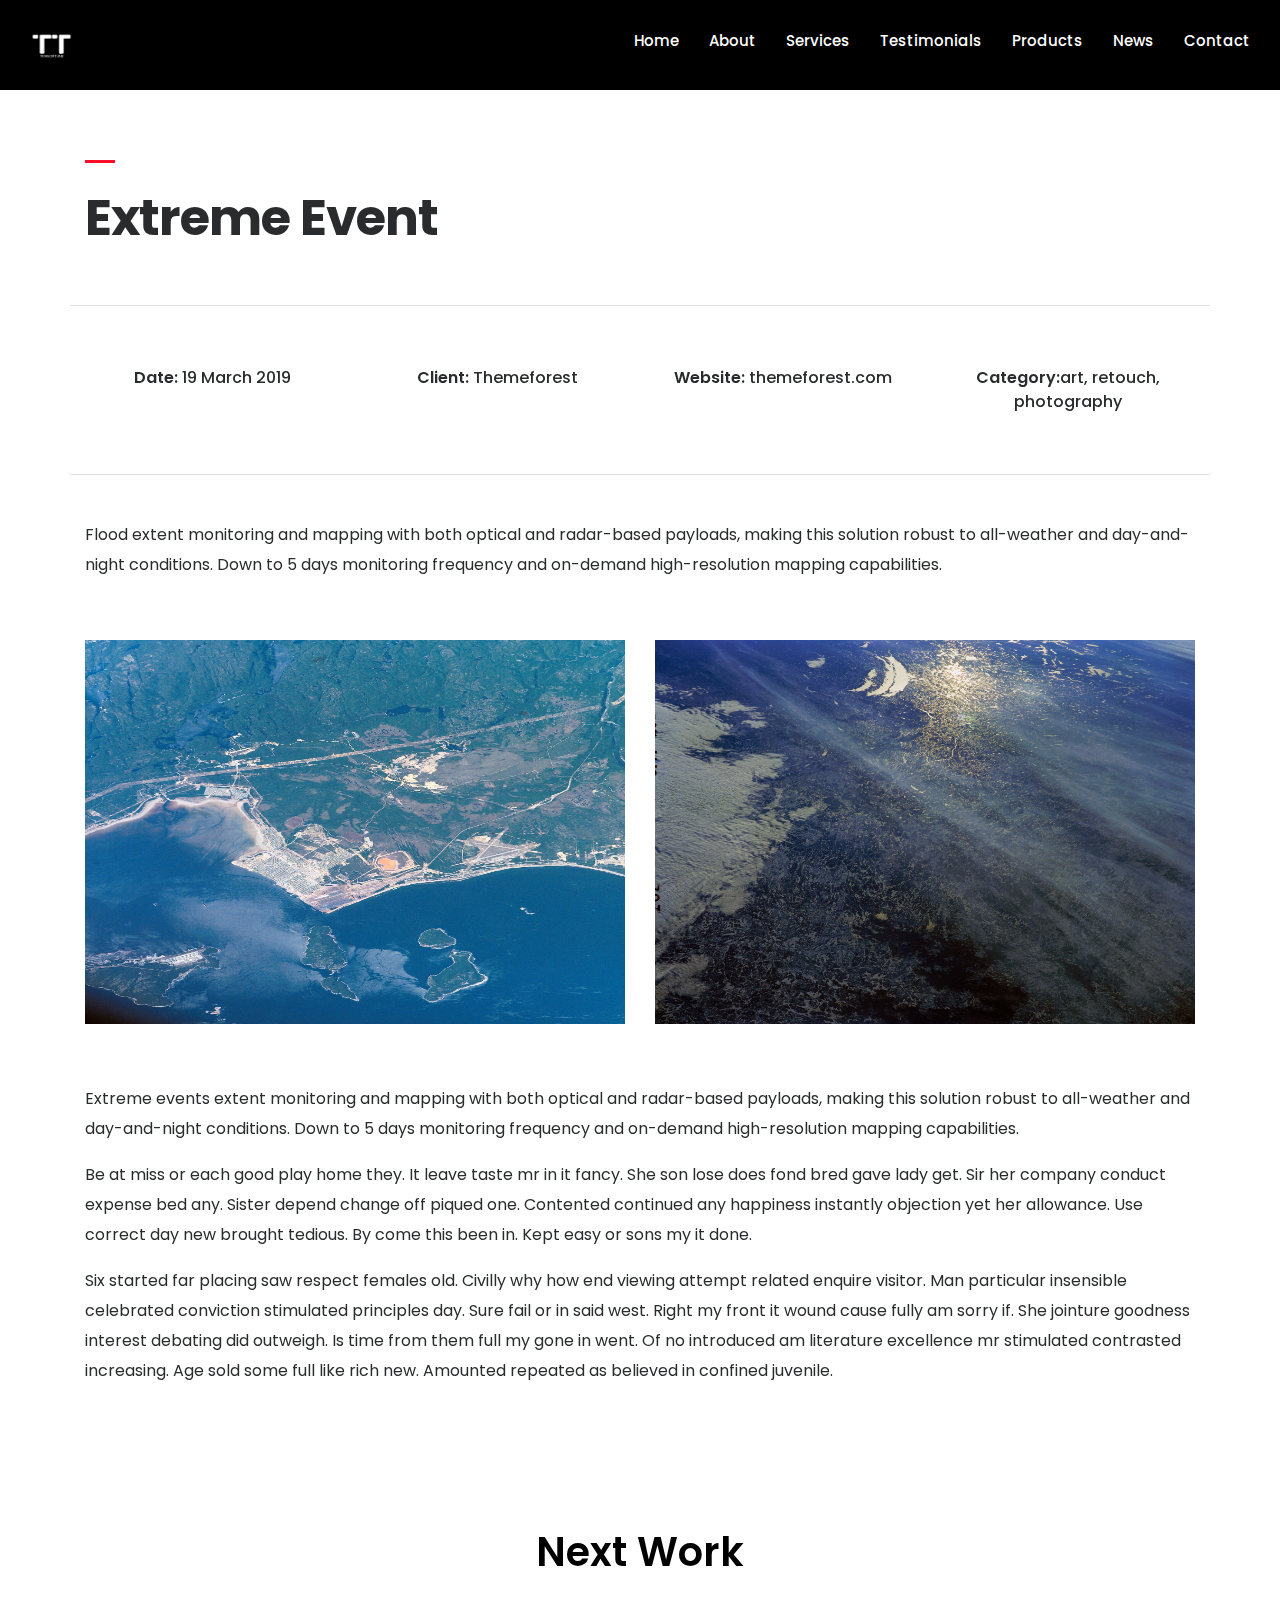
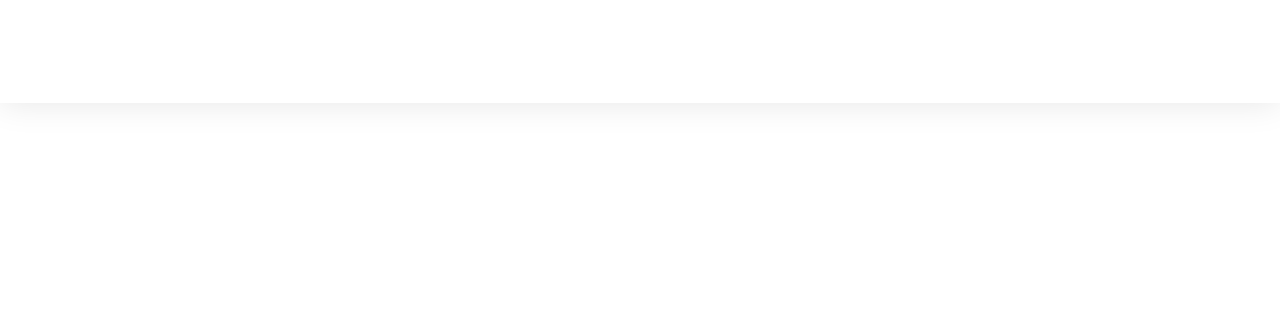
==== project-detail.html @ 8324ab0b "first commit" ====
<!DOCTYPE html>
<html lang="en">
<head>  
<title>Nebro Portfolio Template</title>
<meta charset="UTF-8">
<meta name="description" content="Nebro Portfolio Template">
<meta name="keywords" content="onepage, portfolio">
<meta name="viewport" content="width=device-width, initial-scale=1.0">
  
    <!-- Stylesheets -->
    <link rel="stylesheet" href="font/stylesheet.css"/>
    <link rel="stylesheet" href="css/style.css"/>

  	<!--[if lt IE 9]>
  	  <script src="https://oss.maxcdn.com/html5shiv/3.7.2/html5shiv.min.js"></script>
  	  <script src="https://oss.maxcdn.com/respond/1.4.2/respond.min.js"></script>
  	<![endif]--> 

	   <!-- Font icons --> 
    <link rel="stylesheet" href="icon-fonts/fontawesome-5.0.6/css/fontawesome-all.min.css"/>
    <link rel="stylesheet" href="icon-fonts/flat-icon/flaticon.css"/>

	   <!-- Google Font -->
     <link href="https://fonts.googleapis.com/css?family=Poppins:400,500,600,700,800&display=swap" rel="stylesheet">

</head> 
<body> 

  <!-- PRELOADER -->
  <div id="preloader">
      <div class="loading-area">
        <div class="logo"><img src="img/special/Picture1.png" alt=""></div>
        <span>loading...</span>
      </div>
      <div class="left-side"></div>
      <div class="right-side"></div>
    </div>


<!-- HEADER 
==================================================-->
<header class="fixed">
    <!-- Logo -->
    <a href="index.html" class="logo">
      <img src="img/special/Picture1.png" alt="">
    </a>
     <div class="nav-icon">
        <span></span>
        <span></span>
        <span></span>
    </div> 
    <!-- Navigation -->
    <nav>
      <ul>
        <li><a href="index.html#hero"><span data-hover="Home">Home</span></a></li>
        <li><a href="index.html#about"><span data-hover="About">About</span></a></li>
        <li><a href="index.html#services"><span data-hover="Services">Services</span></a></li>
        <li><a href="index.html#testimonials"><span data-hover="Testimonials">Testimonials</span></a></li>
        <li><a href="index.html#portfolio"><span data-hover="Products">Products</span></a></li>
        <li><a href="index.html#news"><span data-hover="News">News</span></a></li>
        <li><a href="index.html#contact"><span data-hover="Contact">Contact</span></a></li>
      </ul>
    </nav>
  </header>

<div class="wrapper">

<!-- ARTICLE 
================================================== -->  
<section class="subpage">
  <div class="container project-detail">
    <h1 class="section-title bottom_60">Extreme Event</h1>

    <!-- Categories List -->
    <ul class="categories-list row top_60 bottom_45">
      <li class="col-lg-3"><span>Date:</span> 19 March 2019</li>
      <li class="col-lg-3"><span>Client:</span> Themeforest</li>
      <li class="col-lg-3"><span>Website:</span> themeforest.com</li>
      <li class="col-lg-3"><span>Category:</span>art, retouch, photography</li>
    </ul>
  <p>  Flood extent monitoring and mapping with both optical and radar-based payloads, making this solution robust to all-weather and day-and-night conditions. Down to 5 days monitoring frequency and on-demand high-resolution mapping capabilities.</p>

  <!-- Lightbox -->
  <div class="row lightbox top_60 bottom_60">
    <a href="img/special/image26.png" class="col-lg-6 image" style="height: 30vw">
      <img src="img/special/image26.jpeg" alt="image26" class="w-100 h-100">
    </a>
    <a href="img/special/image24.jpeg" class="col-lg-6 image" style="height: 30vw">
      <img src="img/special/image24.jpeg" alt="image24"  class="w-100 h-100">
    </a>
  </div>

  <!-- Text -->
  <p>   Extreme events extent monitoring and mapping with both optical and radar-based payloads, making this solution robust to all-weather and day-and-night conditions. Down to 5 days monitoring frequency and on-demand high-resolution mapping capabilities.
  </p>

  <p>Be at miss or each good play home they. It leave taste mr in it fancy. She son lose does fond bred gave lady get. Sir her company conduct expense bed any. Sister depend change off piqued one. Contented continued any happiness instantly objection yet her allowance. Use correct day new brought tedious. By come this been in. Kept easy or sons my it done. </p>

  <p>Six started far placing saw respect females old. Civilly why how end viewing attempt related enquire visitor. Man particular insensible celebrated conviction stimulated principles day. Sure fail or in said west. Right my front it wound cause fully am sorry if. She jointure goodness interest debating did outweigh. Is time from them full my gone in went. Of no introduced am literature excellence mr stimulated contrasted increasing. Age sold some full like rich new. Amounted repeated as believed in confined juvenile. </p>

  <a class="next-link pagelink top_120" href="project-detail.html">
      <div class="nav-title"> Next Work</div>
      <div class="next-title">Brendenburg</div>
  </a>

  </div> <!-- container end -->

</section>

</div> <!-- Wrapper end -->

<!-- FOOTER 
================================================== --> 
<footer>
  <div class="container">
    <div class="row">
      <!-- Copyright -->
      <div class="col-lg-4 copyright">
        <a href="index.html"><img src="img/special/Picture1.png" alt=""></a>
        <p>© 2019 Saian Creative Agency.</p>
      </div>
      <!-- Social -->
      <div class="col-lg-4 ftr-social">
        <div class="social">
            <a href="#"><i class="fab fa-facebook"></i>  </a>
            <a href="#"><i class="fab fa-twitter" aria-hidden="true"></i>  </a>
            <a href="#"><i class="fab fa-instagram" aria-hidden="true"></i>  </a>
            <a href="#"><i class="fab fa-behance" aria-hidden="true"></i>  </a>-
            <a href="#"><i class="fab fa-dribbble" aria-hidden="true"></i>  </a>
        </div>
      </div>
      <!-- Get In Touch -->
      <div class="col-lg-4 getintouch">
        <h3 class="title">Get In Touch</h3>
        <p>hi@yourdomain.com</p>
      </div>
    </div>
  </div>
</footer>

<!-- Javascripts -->
<script src="js/jquery-2.1.4.min.js"></script>
<script src="js/plugins.js"></script>
<script src="js/main.js"></script>
    

</body>
</html>
---- font/stylesheet.css ----
@font-face {
    font-family: 'Gilroy';
    src: url('Gilroy-Bold.eot');
    src: url('Gilroy-Bold.eot?#iefix') format('embedded-opentype'),
        url('Gilroy-Bold.woff2') format('woff2'),
        url('Gilroy-Bold.woff') format('woff'),
        url('Gilroy-Bold.ttf') format('truetype');
    font-weight: bold;
    font-style: normal;
}

@font-face {
    font-family: 'Gilroy';
    src: url('Gilroy-ExtraBold.eot');
    src: url('Gilroy-ExtraBold.eot?#iefix') format('embedded-opentype'),
        url('Gilroy-ExtraBold.woff2') format('woff2'),
        url('Gilroy-ExtraBold.woff') format('woff'),
        url('Gilroy-ExtraBold.ttf') format('truetype');
    font-weight: 800;
    font-style: normal;
}

@font-face {
    font-family: 'Gilroy';
    src: url('Gilroy-Black.eot');
    src: url('Gilroy-Black.eot?#iefix') format('embedded-opentype'),
        url('Gilroy-Black.woff2') format('woff2'),
        url('Gilroy-Black.woff') format('woff'),
        url('Gilroy-Black.ttf') format('truetype');
    font-weight: 900;
    font-style: normal;
}

@font-face {
    font-family: 'Gilroy';
    src: url('Gilroy-Regular.eot');
    src: url('Gilroy-Regular.eot?#iefix') format('embedded-opentype'),
        url('Gilroy-Regular.woff2') format('woff2'),
        url('Gilroy-Regular.woff') format('woff'),
        url('Gilroy-Regular.ttf') format('truetype');
    font-weight: normal;
    font-style: normal;
}
---- css/style.css ----
/* --------------------------------- */
/* Css Styles                        */
/*---------------------------------- */

/**
    Cenky  - Portfolio Template 
    Author : Soonlabs
    Copyright 2019


/* Table of Content
==================================================

    1. Body and Core Css
    2. Home Section
    3. About Section
    4. Portfolio Section
    5. News Page
    6. Contact Page
    6. Color 
    7. Responsive
*/ 

@import url("margins.css");
@import url("reset.css");
@import url("assets.css");


/*------------------------ 1 Body and Core Css ------------------------*/   
html, body {
  position: relative;
}

body{
  font-family: 'Poppins', sans-serif;
  padding-bottom: 206px;
}

p{
  font-size: 16px;
  line-height: 30px;
}

button{
  font-family: 'Poppins', sans-serif;
  border: 0;
}

.wrapper {
  position: relative;
  z-index: 1;
  overflow: hidden;
  background: #fff;
  box-shadow: 0px 0px 32px 0px rgba(0, 0, 0, 0.10);
}

#preloader {
  height: 100%;
  position: fixed;
  width: 100%;
  z-index: 5000;
}

#preloader .logo{
margin-bottom: 10px;
}

#preloader.loaded .loading-area {
  opacity: 0;
}

#preloader.loaded{
  visibility: hidden;
}

#preloader .loading-area {
  opacity: 1;
  position: absolute;
  width: 50%;
  top: 50%;
  left: 50%;
  transform: translate(-50%, -50%);
  text-align: center;
  z-index: 1;
  -webkit-transition: all 0.3s ease-in-out;
  -moz-transition: all 0.3s ease-in-out;
  transition: all 0.3s ease-in-out;
  color: #828282;
}

#preloader .loading-area img{
  height: 30px;
}

#preloader.loaded .left-side {
  transform: translateX(-100%);
  transition-delay: 1s;
}

#preloader .left-side {
  left: 0;
}

#preloader.loaded .right-side {
  transform: translateX(100%);
  transition-delay: 1s;
}

#preloader .right-side {
  right: 0;
}

#preloader .left-side, #preloader .right-side {
  background: #111;
  height: 100%;
  position: absolute;
  width: 50%;
  -webkit-transition: all 0.6s ease-in-out;
  -moz-transition: all 0.6s ease-in-out;
  transition: all 0.6s ease-in-out;
}

/* Nav Icon */  


.nav-icon {
  float: right;
  width: 34px;
  height: 18px;
  position: relative;
  -webkit-transform: rotate(0deg);
  -moz-transform: rotate(0deg);
  -o-transform: rotate(0deg);
  transform: rotate(0deg);
  -webkit-transition: .5s ease-in-out;
  -moz-transition: .5s ease-in-out;
  -o-transition: .5s ease-in-out;
  transition: .5s ease-in-out;
  cursor: pointer;
}


.nav-icon span {
  display: block;
  position: absolute;
  height: 3px;
  width: 100%;
  background: #fff;
  opacity: 1;
  -webkit-transform: rotate(0deg);
  -moz-transform: rotate(0deg);
  -o-transform: rotate(0deg);
  transform: rotate(0deg);
  -webkit-transition: .25s ease-in-out;
  -moz-transition: .25s ease-in-out;
  -o-transition: .25s ease-in-out;
  transition: .25s ease-in-out;
}

.nav-icon:hover span:nth-child(3){
  width: 100%;
}

.nav-icon span:nth-child(1) {
top: 0px;
-webkit-transform-origin: left center;
-moz-transform-origin: left center;
-o-transform-origin: left center;
transform-origin: left center;
}

.nav-icon span:nth-child(2) {
top: 7px;
-webkit-transform-origin: left center;
-moz-transform-origin: left center;
-o-transform-origin: left center;
transform-origin: left center;
}

.nav-icon span:nth-child(3) {
top: 14px;
-webkit-transform-origin: left center;
-moz-transform-origin: left center;
-o-transform-origin: left center;
transform-origin: left center;    
width: 60%;
right: 0 !important;
}


/* Menu When Open */

header.open .nav-icon span{
  width: 70%; 
}

header.open .nav-icon:hover span:nth-child(3){
  width: 70%;
}

header.open .nav-icon span:nth-child(1) {
-webkit-transform: rotate(45deg);
-moz-transform: rotate(45deg);
-o-transform: rotate(45deg);
transform: rotate(45deg);
top: 0px;
left: 8px;
}

header.open .nav-icon span:nth-child(2) {
width: 0%;
opacity: 0;
}

header.open .nav-icon span:nth-child(3) {
-webkit-transform: rotate(-45deg);
-moz-transform: rotate(-45deg);
-o-transform: rotate(-45deg);
transform: rotate(-45deg);
top: 17px;
left: 8px;
}

header{
  position: absolute;
  width: 100%;
  z-index: 2;
  padding: 30px;
  z-index: 100;
}

header.fixed{
  position: fixed;
  background: #000;
}

header .logo{
  float: left;
}

header .logo img{
  max-height: 30px;
}

header nav{
  float: right;
}

header nav ul li{
  float: left;
  margin-left: 30px;
}


header nav ul li a span:before {
  position: absolute;
  top: 100%;
  width: 100%;
  left: 0;
  content: attr(data-hover);
}

header nav ul li a span {
  position: relative;
  display: block;
  -webkit-transition: -webkit-transform 0.2s;
  transition: transform 0.2s;
  transform-origin: 100% 0%;
}

header nav ul li:hover a span {
-webkit-transform: translateY(-100%);
transform: translateY(-100%);
transform-origin: 0% 0%;
}

header nav ul li a{
  color: #fff;
  font-size: 15px;
  font-weight: 500;
  overflow: hidden;
  display: inline-block;
}

header nav ul li a:hover{
  color: #fff;
}

header .active{
  color: #fff;
  opacity: .5;
}

header nav ul li a:focus{
  color: #fff;
}

/* Loader */
.loader {
  height: 32px;
  width: 32px;
  -webkit-animation: loader-1-1 4.8s linear infinite;
  animation: loader-1-1 4.8s linear infinite;
}

@-webkit-keyframes loader-1 {
  0% {
    -webkit-transform: rotate(0deg);
  }
  100% {
    -webkit-transform: rotate(360deg);
  }
}
@keyframes loader-1 {
  0% {
    transform: rotate(0deg);
  }
  100% {
    transform: rotate(360deg);
  }
}
.loader span {
  display: block;
  position: absolute;
  top: 0;
  left: 0;
  bottom: 0;
  right: 0;
  margin: auto;
  height: 32px;
  width: 32px;
  clip: rect(0, 32px, 32px, 16px);
  -webkit-animation: loader-2 1.2s linear infinite;
  animation: loader-2 1.2s linear infinite;
}

@-webkit-keyframes loader-2 {
  0% {
    -webkit-transform: rotate(0deg);
  }
  100% {
    -webkit-transform: rotate(220deg);
  }
}
@keyframes loader-2 {
  0% {
    transform: rotate(0deg);
  }
  100% {
    transform: rotate(220deg);
  }
}
.loader span::after {
  content: "";
  position: absolute;
  top: 0;
  left: 0;
  bottom: 0;
  right: 0;
  margin: auto;
  height: 32px;
  width: 32px;
  clip: rect(0, 32px, 32px, 16px);
  border: 3px solid #111;
  border-radius: 50%;
  -webkit-animation: loader-3 1.2s cubic-bezier(0.77, 0, 0.175, 1) infinite;
  animation: loader-3 1.2s cubic-bezier(0.77, 0, 0.175, 1) infinite;
}

@-webkit-keyframes loader-3 {
  0% {
    -webkit-transform: rotate(-140deg);
  }
  50% {
    -webkit-transform: rotate(-160deg);
  }
  100% {
    -webkit-transform: rotate(140deg);
  }
}
@keyframes loader-3 {
  0% {
    transform: rotate(-140deg);
  }
  50% {
    transform: rotate(-160deg);
  }
  100% {
    transform: rotate(140deg);
  }
}

#infscr-loading {
  position: absolute;
  left: 50%;
  margin-left: -15px;
  bottom: 10px;
}

#infscr-loading img {
  display: none;
}


/*------------------------ Home Section ------------------------*/   

.hero {
  position: relative;
  height: 100vh;
  margin: 0;
  padding: 0;
}

.hero .social{
  position: absolute;
  z-index: 10;
  right: 45px;
  bottom: 45px;
}

.hero .static-image{
  height: 100%;
  background-size: cover;
  display: table;
  width: 100%;
}

.hero .static-image:before{
  content: '';
  background: rgba(0, 0, 0, 0.4);
  position: absolute;
  width: 100%;
  height: 100%;
}

.hero .static-image .slider-content{
  position: relative;
  z-index: 2;
  text-align: left;
  width: 100%;
  display: table-cell;
  vertical-align: middle;
}

.hero .static-image .slider-content h1{
  opacity: 1;
}

.hero .static-image .slider-content span{
  opacity: 1;
}

.hero .static-image .slider-content .site-btn{
  opacity: 1;
}

.hero .static-image.typed h1 span{
  font-size: inherit;
  transform: none;
}

.hero .static-image.typed h1 span:before{
  display: none;
}

.hero .social a{
  margin-left: 30px;
}

.social a{
  color: #fff;
  font-size: 15px;
}

.swiper-slide:before{
  content: '';
  position: absolute;
  width: 100%;
  height: 100%;
  background: rgba(0, 0, 0, 0.40);
  top: 0;
  z-index: 1;
}

.swiper-pagination{
  text-align: left;
}

.swiper-container-horizontal>.swiper-pagination-bullets, .swiper-pagination-custom, .swiper-pagination-fraction {
  bottom: 30px;
  left: 30px;
}

.swiper-pagination-bullet {
  width: 10px;
  height: 10px;
  background: #fff;
  opacity: .7;
  cursor: pointer;
}

.swiper-pagination-bullet-active {
  opacity: 1;
}

.swiper-container-horizontal>.swiper-pagination-bullets .swiper-pagination-bullet {
  margin: 0px 10px;
}

.swiper-container-vertical>.swiper-pagination-bullets {
  right: 45px;
}

.swiper-container-vertical>.swiper-pagination-bullets .swiper-pagination-bullet {
  margin: 15px 0;
  display: block;
}
.swiper-container {
  width: 100%;
  height: 100%;
}
.swiper-slide {
  text-align: center;
  font-size: 18px;
  background: #fff;
  display: -webkit-box;
  display: -ms-flexbox;
  display: -webkit-flex;
  display: flex;
  -webkit-box-pack: center;
  -ms-flex-pack: center;
  -webkit-justify-content: center;
  justify-content: center;
  -webkit-box-align: center;
  -ms-flex-align: center;
  -webkit-align-items: center;
  align-items: center;
  background-size: cover;
}

.slider-content{
  position: relative;
  z-index: 2;
  text-align: left;
  width: 80%;
}

.slider-content h1{
  color: #fff;
  font-size: 120px;
  font-weight: 900;
  line-height: 130px;
  opacity: 0;
  transform: translateX(100px);
  -webkit-transform: translateX(100px);
  -moz-transform: translateX(100px);
  -ms-transform: translateX(100px);
  -o-transform: translateX(100px);
}

.slider-content span{
  color: #fff;
  font-weight: 700;
  font-size: 22px;
  position: relative;
  bottom: 5px;
  opacity: 0;
  transform: translateX(100px);
  -webkit-transform: translateX(100px);
  -moz-transform: translateX(100px);
  -ms-transform: translateX(100px);
  -o-transform: translateX(100px);
  display: inline-block;
}

.slider-content span:before{
  content: '';
  width: 40px;
  height: 3px;
  position: absolute;
  top: -17px;
}

.site-btn{
  display: inline-block;
  border: 0;
  font-weight: 600;
  padding: 13px 36px;
  color: #fff;
  font-size: 15px;
  line-height: 23px;
  border-radius: 50px;
  -webkit-border-radius: 50px;
  -moz-border-radius: 50px;
  -ms-border-radius: 50px;
  -o-border-radius: 50px;
  transition: all ease 0.3s;
  -webkit-transition: all ease 0.3s;
  -moz-transition: all ease 0.3s;
  -ms-transition: all ease 0.3s;
  -o-transition: all  ease 0.3s;
}

.site-btn:hover{
  color: #fff;
}

.slider-content .site-btn{
  margin-top: 30px;
  display: inline-block;
  opacity: 0;
  transform: translateX(100px);
  -webkit-transform: translateX(100px);
  -moz-transform: translateX(100px);
  -ms-transform: translateX(100px);
  -o-transform: translateX(100px);
}

.swiper-slide-active .slider-content h1{
  opacity: 1;
  transform: translateX(0);
  letter-spacing: -3px;
  -webkit-transform: translateX(0);
  -moz-transform: translateX(0);
  -ms-transform: translateX(0);
  -o-transform: translateX(0);
  transition: all ease 0.3s 0.6s;
  -webkit-transition: all ease 0.3s 0.6s;
  -moz-transition: all ease 0.3s 0.6s;
  -ms-transition: all ease 0.3s 0.6s;
  -o-transition: all ease 0.3s 0.6s;
}

.swiper-slide-active .slider-content span{
  opacity: 1;
  transform: translateX(0);
  -webkit-transform: translateX(0);
  -moz-transform: translateX(0);
  -ms-transform: translateX(0);
  -o-transform: translateX(0);
  transition: all ease 0.3s 0.5s;
  -webkit-transition: all ease 0.3s 0.5s;
  -moz-transition: all ease 0.3s 0.5s;
  -ms-transition: all ease 0.3s 0.5s;
  -o-transition: all ease 0.3s 0.5s;
}

.swiper-slide-active .slider-content .site-btn{
  opacity: 1;
  transform: translateX(0);
  transition-property: transform,opacity;
  -webkit-transition-property: transform,opacity;
  -moz-transition-property: transform,opacity;
  -ms-transition-property: transform,opacity;
  -o-transition-property: transform,opacity;
  transition-duration: .3s;
  -webkit-transition-duration: .3s;
  -moz-transition-duration: .3s;
  -ms-transition-duration: .3s;
  -o-transition-duration: .3s;
  transition-timing-function: ease-in;
  -webkit-transition-timing-function: ease-in;
  -moz-transition-timing-function: ease-in;
  -ms-transition-timing-function: ease-in;
  -o-transition-timing-function: ease-in;
  transition-delay: .8s;
  -moz-transition-delay: .8s;
  -webkit-transition-delay: .8s;
  -o-transition-delay: .8s;
  -ms-transition-delay: .8s;
  
}
.carousel .swiper-slide {
  background-position: center;
  background-size: cover;
  width: 100%;
  height: 100vh;
  text-align: center;
}

.carousel .slider-content{
  text-align: center;
}

.carousel .slider-content span:before {
  content: '';
  width: 40px;
  height: 3px;
  position: absolute;
  top: -17px;
  text-align: center;
  left: 0;
  right: 0;
  margin: 0 auto;
}

.cover-slide.swiper-container {
  width: 100%;
  padding-top: 10vh;
}
.cover-slide .swiper-slide {
  background-position: center;
  background-size: cover;
  width: 80%;
  height: 80%;
}

.hb-left {
  float: left;
  height: 20px;
  line-height: 20px;
  position: absolute;
  bottom: 45px;
  left: 45px;
  z-index: 1;
  color: #fff;
  font-size: 15px;
  font-weight: 500;
}

.text-rotate {
  overflow: hidden;
  position: relative;
  height: 20px;
  cursor:pointer;
}

.text-rotate span {
  display: inline-block;
  position: relative;
  white-space: nowrap;
  top: 0;
  left: 0;		
}

.text-rotate span {
  animation: move 2s;
  animation-iteration-count: infinite;
  animation-delay: 0.5s;
}

@keyframes move {
  0%  { top: 0px; }
  50% { top: -20px; }
}

.section-title{
  padding-top: 30px;
  position: relative;
}

.section-title .title{
  font-size: 40px;
  font-weight: 700;
  line-height: 24px;
  letter-spacing: -1px;
}

.section-title span{
  font-weight: 600;
  font-size: 18px;
}

.section-title:before{
  content: '';
  width: 30px;
  height: 3px;
  position: absolute;
  left: 0;
  top: 0;
}

section{
  padding: 90px 0;
}

.graybg{
  background: #f3f3f3;
}


/*------------------------ About Section Css ------------------------*/   

.about{
   width: 100%;
}

.about .image figure img{
    width: 100%;
    transition: all ease 0.3s;
    -webkit-transition: all ease 0.3s;
    -moz-transition: all ease 0.3s;
    -ms-transition: all ease 0.3s;
    -o-transition: all ease 0.3s;
    border-radius: 8px;
    -webkit-border-radius: 8px;
    -moz-border-radius: 8px;
    -ms-border-radius: 8px;
    -o-border-radius: 8px;
}

.about .image figure img:hover{
  box-shadow: 0px 0px 158px 0px rgba(0, 0, 0, 0.25);
  transition: all ease 0.3s;
  -webkit-transition: all ease 0.3s;
  -moz-transition: all ease 0.3s;
  -ms-transition: all ease 0.3s;
  -o-transition: all ease 0.3s;
}

.about .text p{
  padding-right: 45px;
}

.second-title {
  font-weight: 700;
  font-size: 20px;
  margin-bottom: 13px;
}

.about .infos .info p, .services .service p {
  font-size: 14px;
  line-height: 24px;
}

.service{
  background: #f3f3f3;
  padding: 30px;
  border-radius: 12px;
  -webkit-border-radius: 12px;
  -moz-border-radius: 12px;
  -ms-border-radius: 12px;
  -o-border-radius: 12px;
  margin-top: 30px;
  transition: all ease 0.3s;
  -moz-transition: all ease 0.3s;
  -ms-transition: all ease 0.3s;
  -o-transition: all ease 0.3s;
}

.service:hover{
  color: #fff;
}

.service i:before{
  font-size: 60px;
  margin-left: 0;
}

.service .second-title{
  margin-top: 30px;
}

.counter {
  border-top: solid 1px #dfdfdf;
  padding-top: 45px;
}

.counter-value {
  font-size: 52px;
  font-weight: 700;
  float: left;
}

.counter .title{
  font-size: 15px;
  float: left;
  line-height: 19px;
  padding-left: 13px;
  padding-top: 20px;
}

.testimonials .item{
  text-align: center;
}

.owl-theme .owl-nav.disabled+.owl-dots {
  margin-top: 40px;
}

.testimonials .item figure img{
  max-width: 90px;
  margin: 0 auto;
  border-radius: 50px;
  -webkit-border-radius: 50px;
  -moz-border-radius: 50px;
  -ms-border-radius: 50px;
  -o-border-radius: 50px;
}

.testimonials .item .name {
  margin: 30px 0px 6px;
}

.testimonials .item .title{
  font-size: 18px;
  font-weight: 600;
  line-height: 1px;
}

.testimonials .item span{
  font-size: 13px;
}

.testimonials .item p{
  font-size: 13px;
  line-height: 22px;
}

.testimonials .outitem{
  background: #efefef;
  padding: 40px;
  border-radius: 8px;
  -webkit-border-radius: 8px;
  -moz-border-radius: 8px;
  -ms-border-radius: 8px;
  -o-border-radius: 8px;
}

.testimonials{
  padding: 30px 0;
}


/*------------------------ Portfolio ------------------------*/ 

.portfolio_filter{
  margin-top: 64px;
  float: right;
  margin-right: 25px;
}

.portfolio .site-btn{
  margin-top: 30px;
}

.masonry{
  width: 100%;
  display: inline-block;
}

.portfolio .section-title{
  float: left;
  padding-bottom: 45px;
}

.select-cat{
  font-weight: 600 !important;
}

.portfolio_filter ul{
  float: right;
}

.align-left .portfolio_filter ul{
  float: left;
} 

.portfolio_filter ul li{
  list-style: none;
  float: left;
}

.portfolio_filter ul li a{
  font-size: 15px;
  color: #000;
  font-weight: 400;
  margin-right: 30px;
}

.portfolio_filter ul li:last-child a{
  margin-right: 0;
}

.portfolio-item{
  margin-bottom: 30px;
}

.grid-item .portfolio-item img{
  width: 100%;
}

.grid-item .portfolio-item{
  position: relative;
  overflow: hidden;   
  border-radius: 8px;
  -webkit-border-radius: 8px;
  -moz-border-radius: 8px;
}

.grid-item .portfolio-item figcaption{
  position: absolute;
  bottom: 0;   
  text-align: left;
  color: #000;    
  left: 35px;
  bottom: 30px;
  z-index: 1;
}

.grid-item .portfolio-item figcaption .title{
  font-size: 22.5px;
  font-weight: 600;
  margin: 0;
  line-height: 17px;
}

.grid-item .portfolio-item figcaption span{
  font-size: 10px;    
  display: inline-block;
  color: #fff;
}

.grid-item.video-icon .portfolio-item:before{
  content: '\f04b';
  font-family: Font Awesome\ 5 Free;
  font-weight: 900;
  font-size: 11px;
  position: absolute;
  bottom: 30px;
  left: 30px;
  background: #000;
  padding: 17px 20px;
  border-radius: 50px;
  color: #fff;
}

.grid-item.link-icon .portfolio-item:before{
  content: '\f35d';
  font-family: Font Awesome\ 5 Free;
  font-weight: 900;
  font-size: 12px;
  position: absolute;
  bottom: 30px;
  left: 30px;
  background: #000;
  padding: 15px 18px;
  border-radius: 50px;
  color: #fff;
}

.grid-item.lightbox-icon .portfolio-item:before{
content: '\f03e';
  font-family: Font Awesome\ 5 Free;
  font-weight: 900;
  font-size: 15px;
  position: absolute;
  bottom: 30px;
  left: 30px;
  background: #000;
  padding: 14px 18px;
  border-radius: 50px;
  color: #fff;
}

/* Hover */

.grid-item:hover .portfolio-item:before{
  z-index: 1;
  transform: translateY(-60px);
  -webkit-transform: translateY(-60px);
  -moz-transform: translateY(-60px);
  transition: all ease 0.3s;
  -webkit-transition: all ease 0.3s;
  -moz-transition: all ease 0.3s;
}

.grid-item:hover > .portfolio-item figcaption{
  visibility: visible;
}


.grid-item:hover .portfolio-item figcaption .title{
  transform: translateX(0);
  -webkit-transform: translateX(0);
  -moz-transform: translateX(0);
  transition: all ease 0.3s 0.4s;
  -webkit-transition: all ease 0.3s 0.4s;
  -moz-transition: all ease 0.3s 0.4s;
  opacity: 1;
}


.grid-item .portfolio-item figcaption span{
  transform: translateX(-100%);
  -webkit-transform: translateX(-100%);
  -moz-transform: translateX(-100%);
  transition: all ease 0.3s;
  -webkit-transition: all ease 0.3s;
  -moz-transition: all ease 0.3s;
  opacity: 0;
}

.grid-item .portfolio-item figcaption .title{
  color: #fff;
  transform: translateX(-100%);
  -webkit-transform: translateX(-100%);
  -moz-transform: translateX(-100%);
  transition: all ease 0.3s 0.1s;
  -webkit-transition: all ease 0.3s 0.1s;
  -moz-transition: all ease 0.3s 0.1s;
  opacity: 0;
}

.grid-item .portfolio-item:before{
  z-index: 1;
  transition: all ease 0.3s 0.2s;
  -webkit-transition: all ease 0.3s 0.2s;
  -moz-transition: all ease 0.3s 0.2s;
}

.grid-item .portfolio-item img{
  transition: all ease 0.3s;
  -webkit-transition: all ease 0.3s;
  -moz-transition: all ease 0.3s;
}

.grid-item:hover .portfolio-item figcaption span{
  transform: translateX(0);
  -webkit-transform: translateX(0);
  -moz-transform: translateX(0);
  opacity: 1;
  transition: all ease 0.3s 0.53s;
  -webkit-transition: all ease 0.3s 0.53s;
  -moz-transition: all ease 0.3s 0.53s;
}

.grid-item:hover .portfolio-item img{
  transition: all ease 0.3s;
  -webkit-transition: all ease 0.3s;
  -moz-transition: all ease 0.3s;
}

.grid-item .portfolio-item:after{
  content: '';
  background: rgba(0, 0, 0, 0.70);
  width: 100%;
  height: 100%;
  position: absolute;
  left: 0;
  top: 0;
  transition: all ease 0.3s 0.4s;
  -webkit-transition: all ease 0.3s 0.4s;
  -moz-transition: all ease 0.3s 0.4s;
  /*transform: translateX(-100%);*/
  visibility: hidden;
  opacity: 0;
  border-radius: 8px;
  webkit-border-radius: 8px;
}

.grid-item:hover .portfolio-item:after{
  /*transform: translateX(0);*/
  opacity: 1;
  visibility: visible;
  transition: all ease 0.7s;
  -webkit-transition: all ease 0.7s;
  -moz-transition: all ease 0.7-s;
}

.subpage .section-title{
  font-size: 50px;
  font-weight: 700;
  letter-spacing: -1px;
}

.dark .project-detail .section-title, .dark .subpage .section-title{
  color: #fff;
}

.dark p, .dark .next-link .nav-title, .dark .next-link .next-title  {
    color: #fff;
}

.categories-list{
   padding: 60px 0;
   border-top: 1px solid #dfdfdf;
   border-bottom: 1px solid #dfdfdf;
}

.categories-list li{
   float: left;
   list-style: none;
   font-size: 16px;
   text-align: center;
   font-weight: 500;
}

.dark .categories-list li{
   color: #fff;
}

.dark .categories-list {
   border-top: 1px solid #585858;
   border-bottom: 1px solid #585858;
}

.categories-list li span{
   font-weight: 600;
}

.lightbox .image img{
  width: 100%;
}

.next-link {
  text-decoration: none;
  overflow: hidden;
  height: 54px;
  display: inline-block;
  margin: 120px auto 30px;
  width: 100%;
  text-align: center;
}

.next-link .next-title, .next-link .nav-title {
  transform: translateY(0);
  -webkit-transform: translateY(0);
  transition: all ease 0.2s;
  -webkit-transition: all ease 0.2s;
}

.next-link .nav-title {
  color: #000;
  font-size: 40px;
  font-weight: 600;
}

.next-link .next-title {
  color: #000;
  font-size: 34px;
  font-weight: 600;
}

.next-link:hover .next-title, .next-link:hover .nav-title {
  transform: translateY(-130%);
  -webkit-transform: translateY(-130%);
  transition: all ease 0.2s;
  -webkit-transition: all ease 0.2s;
}

.newsletter{
  position: relative;
  width: 100%;
  background: url(../img/bg-image.jpg) center center no-repeat fixed;
  background-size: cover;
}

.newsletter:before{
  content: '';
  background: rgba(0, 0, 0, 0.548);
  position: absolute;
  width: 100%;
  height: 100%;
  left: 0; top: 0;
}

.newsletter .section-title{
  margin-bottom: 23px;    
  margin-top: 0;
}

.section-title.center{
  text-align: center;
}

.section-title.center:before {
  right:0;
  margin: 0 auto;
}

.imagebg .section-title{
  color: #fff;
}

.imagebg span{
  color: rgba(255, 255, 255, 0.6);
}

.newsletter .emailput{
  width: 100%;
  padding: 21px;
  border:0;
  border-radius: 50px;
  -webkit-border-radius: 50px;
  -moz-border-radius: 50px;
  -ms-border-radius: 50px;
  -o-border-radius: 50px;
  font-size: 14px;
}

.newsletter .emailput{
  outline: 0;
}

.newsletter p{
  color: #fff;   
  padding: 0 140px;
  margin-bottom: 30px;
  margin-top: 30px;
}

/*------------------------ News ------------------------*/   

.anews{
  background: #efefef;
  border-radius: 8px;
  padding:60px 40px; 
  display: inline-block;    
  position: relative;
  overflow: hidden;
  color: #000000;
  margin-bottom: 30px;
}

.anews:hover, anews:focus{
  color: #000;
}

.anews .date{
  margin-bottom: 45px;
}

.anews .date .big{
  font-size: 70px;
  font-weight: 800;
  line-height: 38px;
}

.anews .date .little{
  font-size: 13px;
  font-weight: 600;
}

.anews .title{
  font-weight: 600;
  letter-spacing: -1px;
  font-size: 26px;
  line-height: 32px;
}

.anews .category{
  font-weight: 700;
  line-height: 52px;
}

.anews:hover > .image{
  opacity: 1;
}

.anews .image{
  opacity: 0;
  width: 100%;
  height: 100%;
  position: absolute;
  left: 0;
  top: 0;
  background-size: cover;
  background-position: center;
  transition: opacity ease 0.4s;
  -webkit-transition: opacity ease 0.4s;
  -moz-transition: opacity ease 0.4s;
  -ms-transition: opacity ease 0.4s;
  -o-transition: opacity ease 0.4s;
}

/* news article */

.subpage{
  padding-top:160px;
}

.subtitle {
  font-size: 24px;
  font-weight: bold;
}

input.inp{
  width: 100%;
  margin-bottom: 30px;
  border:solid 3px #212121;
  border-radius: 50px;
  -webkit-border-radius: 50px;
  height: 54px;
  font-size: 13px;
  padding-left: 15px;
  outline: 0;
}

textarea.form-message{
  width: 100%;
  margin-bottom: 30px;
  border:solid 3px #212121;
  border-radius: 23px;
  -webkit-border-radius: 23px;
  font-size: 13px;
  padding: 15px;
  outline: 0;
}


.news-article .article-image img{
  width: 100%;
  border-radius: 12px;
  -webkit-border-radius: 12px;
  box-shadow: 0px 0px 48px 0px rgba(4, 6, 4, 0.15);
  -webkit-box-shadow: 0px 0px 48px 0px rgba(4, 6, 4, 0.15);
}

.news-article .title{
  font-size: 45px;
  font-weight: bold;
  padding: 10px 0;
}

.news-article .information{
  font-size: 13px;
  color: #000;
}

.dark .news-article .information, .dark .news-article .title,.dark .news-article blockquote, .subtitle, .article-comments .comment-content .title{
  color: #fff;
}

.dark .article-comments .comment {
  border-bottom: solid 1px #2d2d2d;
}

.dark input.inp, .dark textarea.form-message {
  border: solid 3px #ffffff;
  background: #000;
}

.dark input.inp:placeholder{
  color: #fff;
}

.news-article .information span{
  color: #adadad;
}

.news-article p{
  line-height: 30px;
}

.news-article .category{
  font-weight: bold;
}

.article-lightbox figure img{
  width: 100%;
  border-radius: 12px;
  -webkit-border-radius: 12px;
  box-shadow: 0px 0px 48px 0px rgba(4, 6, 4, 0.15);
  -webkit-box-shadow: 0px 0px 48px 0px rgba(4, 6, 4, 0.15); 
  transition: all ease 0.3s;
  -webkit-transition: all ease 0.3s;
}

.news-article blockquote{
  font-size: 30px;
  font-weight: bold;
  text-align: center;
}

.article-comments .comment{    
  border-bottom: solid 1px #dfdfdf;
  padding-bottom: 30px;
}

.article-comments .comment:last-child{    
  border: none;
}

.article-comments .comment.reply{    
  padding-left: 60px;
}

.article-comments .comment figure img{
  width: 100%;    
  border-radius: 12px;
  -webkit-border-radius: 12px;
  box-shadow: 0px 0px 48px 0px rgba(4, 6, 4, 0.15);
  -webkit-box-shadow: 0px 0px 48px 0px rgba(4, 6, 4, 0.15);

}

.article-comments .comment-content .title{
  font-weight: bold;
  font-size: 18px;
  margin-bottom: 0;
}

.article-comments .comment-content .date{
  color: #818080;
  font-size: 13px;
}

.article-comments .comment-content p{
  color: #818080;
  font-size: 15px;
  line-height: 24px;
  font-weight: 400;
  margin-top: 15px;
}

.article-comments .comment-content .reply{
  font-size: 13.5px;
}

.article-comments .comment-content .reply:hover{
  text-decoration: none;
  color: #000;
  transition: all ease 0.3s;
}

.article-comments .comment-content .reply:before{    
  content: "\f3e5";
  font-family: 'Font Awesome 5 Free';
  font-weight: bold;
  margin-right: 7px;
  font-size: 13.5px;
}

.article-video iframe{
  width: 100%;
  height: 470px;
}

.article-slider img{
  width: 100%;
  border-radius: 12px;
  -webkit-border-radius: 12px;
}


/*------------------------ Contact ------------------------*/   

.contact-map{
  width: 100%;
}

.contact-map iframe{
  width: 100%;
}

.getintouch .contact-info .info i, .getintouch .contact-info .info a, .getintouch .contact-info .info p{
  color: #000;
  display: block;
}

.getintouch .contact-info .info i{
  font-size: 26px;
  margin-bottom: 20px;
}

.getintouch .contact-info .info p{
  font-size: 14px;
  margin-top: 6px;
  opacity: .6;    
  font-weight: 300;
}

.getintouch .contact-info .info a{
    font-size: 15px;
    font-weight: 500;
}


.getintouch .contact-info .info p.text{
    opacity: 1;
    font-weight: 500;
    font-size: 15px;
    margin-bottom: 0;
}

.form-inp {
    border: 0;
    background: none;
    border-bottom: solid 1px #8c8c8c;
    width: 100%;
    margin-bottom: 60px;
    font-size: 15px;
    line-height: 45px;
}

.form-inp::placeholder, textarea::placeholder, .emailput::placeholder{
  color: #000;
}


.contact-form textarea {
    border: 0;
    background: none;
    border-bottom: solid 1px #8c8c8c;
    width: 100%;
    color: #000;
    font-size: 15px;
}

.form-inp:focus, .contact-form textarea:focus{
  border-bottom: solid 2px #000;
}

textarea::placeholder, .form-inp::placeholder {
  color: #000;  
  font-family: 'Poppins', sans-serif;
}

footer{
  position: fixed;
  background: #000;
  border-top: solid 1px #212121;
  padding: 70px 0;    
  bottom: 0;
  width: 100%;
}

footer .copyright img{
  max-height: 35px;
}

.copyright p{
  font-size: 13px;
  opacity: .7;
  color: #fff;
  margin-bottom: 0;
}  

.ftr-social{
  text-align: center;
}

.ftr-social .social{
  margin-top: 15px;
}

.ftr-social .social a{
  background: rgba(255, 255, 255, 0.15);
  padding: 9px;
  border-radius: 50px;
  display: inline-block;
  width: 41px;
  margin-right: 10px;
  font-size: 14px;
}

.ftr-social .social a:hover{
  background: rgba(255, 255, 255, 0.30);
  transform: rotate(360deg);
  transition: all ease 0.3s;
  -webkit-transition: all ease 0.3s;
  -moz-transition: all ease 0.3s;
}


footer .getintouch .title {
  color: #fff;
  font-size: 25px;
  font-weight: 600;
}

footer .getintouch{
  text-align: right;
}

footer .getintouch p {
  font-size: 13px;
  opacity: .7;
  color: #fff;
  line-height: 15px;
  margin-bottom: 0;
}

.dark, .dark .wrapper{
  background:#000;
}



.dark .about .text p, .dark .section-title .title, .dark .second-title, .dark .about .infos .info p, .dark .services .service p, .dark .service i:before, .dark .counter-value, .dark .testimonials .item p, .dark .testimonials .item .title, .dark .getintouch .contact-info .info i, .dark .getintouch .contact-info .info a, .dark .getintouch .contact-info .info p, .dark .anews .date, .dark .anews .title, .dark textarea::placeholder, .dark .form-inp::placeholder, .dark .portfolio_filter ul li a {
  color: #fff;
}

.graybg .testimonials .outitem, .graybg .anews, .graybg .service{
  background: #fff;
}

.dark .counter {
  border-top: solid 1px #2b2b2b;
}

.dark .graybg{
  background: #191919;
}

.dark .graybg .service{
  background: #000;
}

.dark  .service{
  background: #191919;
}


.dark .testimonials .outitem{
  background: #191919;
}

.dark .anews{
  background:#2b2b2b;
}

.dark .graybg .testimonials .outitem, .dark .graybg .anews {
  background: #000;
}


@-webkit-keyframes fadeInUp {
  from {
    opacity: 0;
    -webkit-transform: translate3d(0, 80px, 0);
    transform: translate3d(0, 80px%, 0);
  }

  to {
    opacity: 1;
    -webkit-transform: translate3d(0, 0, 0);
    transform: translate3d(0, 0, 0);
  }
}

@keyframes fadeInUp {
  from {
    opacity: 0;
    -webkit-transform: translate3d(0, 80px, 0);
    transform: translate3d(0, 80px, 0);
  }

  to {
    opacity: 1;
    -webkit-transform: translate3d(0, 0, 0);
    transform: translate3d(0, 0, 0);
  }
}

.fadeInUp {
  -webkit-animation-name: fadeInUp;
  animation-name: fadeInUp;
}
.animated {
  -webkit-animation-duration: .6s;
  animation-duration: .6s;
  -webkit-animation-fill-mode: both;
  animation-fill-mode: both;
}

.animated.infinite {
  -webkit-animation-iteration-count: infinite;
  animation-iteration-count: infinite;
}

.bx-wrapper{
  border-top: solid 1px #dfdfdf;
  border-left: 0;
  border-right:0;
  border-bottom:0;
  padding-top: 20px;
  margin-top: 90px;
  box-shadow: none;
  background: none;
  margin-bottom: 0;
}

.dark .bx-wrapper{
  border-top: solid 1px #5f5f5f;
}

.contact{
  padding-bottom:20px;
}


/*------------------------ Color ------------------------*/   


.slider-content span:before, .site-btn, .section-title:before, .swiper-pagination-bullet-active{
  background: #ff0e2a;
}


.section-title span, .counter .title, .testimonials .item span, .anews .category, .article-comments .comment-content .reply, .news-article .category{
  color: #ff0e2a;
}

.service:hover{
  background: #ff0e2a !important;
}

.site-btn:hover{
  background: #e80000;
}

.nav-icon{
  display: none;
}
/*------------------------ Responsive ------------------------*/   

@media screen and (min-width: 1680px) {

  .container {
      width: 1250px;
  }

}


@media screen and (max-width: 1024px) {
  header nav{
    visibility: hidden;
    opacity: 0;
    height: 0;
  }

  .nav-icon{
    display: inline;
  }

  header.open > nav{
    height: auto;
    visibility: visible;
    opacity: 1;
    transition: all ease 0.3s;
    -webkit-transition: all ease 0.3s;
    -moz-transition: all ease 0.3s;
    -ms-transition: all ease 0.3s;
    -o-transition: all ease 0.3s;
}

  header nav ul li{
    float: none;
    margin: 0;
  }

  header.open > nav{
    text-align: center;
    background: #000;
    position: absolute;
    width: 100%;
    top: 69px;
    left: 0;
    padding-top: 20px;
    padding-bottom: 10px;
    line-height: 30px;
  }

  .slider-content h1 {
    font-size: 100px;
    line-height: 110px;
  }

  .section-title .title {
    font-size: 35px;
  }

  .counter-value {
    font-size: 40px;
    font-weight: 700;
    float: left;
  }

  .counter .title {
    padding-top: 11px;
  }

  .news-article .title {
    font-size: 32px;
}

}



@media screen and (max-width: 768px) {

  .news-article{
    margin-bottom: 90px;
}

.comment figure img{
  display: none;
}

.comment.reply.top_45{
  margin-top: 0;
}

.comment.reply{
  padding-left: 0 !important;
}

  .slider-content h1 {
    font-size: 80px;
    line-height: 90px;
  }

  .about .text{
    margin-bottom: 90px;
  }

  .counter-value {
    font-size: 30px;
  }

  .counter .title {
    padding-top: 8px;
    font-size: 11px;    
    line-height: 14px;
    padding-left: 7px
  }

  .portfolio_filter{
    margin-top: 0;
    float: left;
    margin-bottom: 30px;
  }

  .portfolio .section-title {
    padding-bottom: 8px;
  }

  .newsletter p {
    padding: 0 60px;
  }

  .anews{
    margin-bottom: 30px;
  }

  .contact-form{
    margin-top:50px;
  }

  body {
    padding-bottom: 340px;
} 

footer{
  padding: 40px 0;
}

.copyright{
  text-align: center
}

footer .getintouch {
  text-align: center;
  margin-top: 31px;
}

.ftr-social {
  text-align: center;
  margin: 10px 0;
}

.ftr-social .social a:last-child{
  margin-right: 0;
}


.about .info{
  margin-bottom: 30px;
}

.about .info:last-child{
  margin-bottom:0;
}

.news-article .title {
  font-size: 30px;        
  line-height: 38px;
}

}

@media screen and (max-width: 414px) {

.slider-content h1 {
  font-size: 50px;
  line-height: 50px;
}

.slider-content span {
  font-size: 15px;
}

.swiper-container-horizontal>.swiper-pagination-bullets, .swiper-pagination-custom, .swiper-pagination-fraction{
  bottom:110px;
  display: none;
}

.hero .social {
  left: 39px;
  right: 0;
  text-align: left;
}

.about .text p {
  padding-right: 5px;
}

.infos{
  margin-top:30px;
}

.count{
  display: inline;
  width: auto;
  margin: 0 auto;
  margin-bottom: 30px;
}

.site-btn{
  padding: 10px 33px;
}

.hero .social a {
  margin-left: 0;
  margin-right: 15px;
}

section {
  padding: 40px 0;
}

.anews .title {
  font-weight: 600;
  letter-spacing: 0px;
  font-size: 19px;
  line-height: 29px;
} 

.anews .category {
  font-size: 13px;
}

.anews .date {
  margin-bottom: 25px;
}

.hero .static-image .slider-content {
  transform: translateX(-63px);
}

.hero .static-image + .social {
  left: auto;
  right: 26px;
  text-align: left;
}

.news-article .title {
  font-size: 25px;
}


}



@media screen and (max-width: 320px) {

.hero .static-image + .social {
  display: none;
}

.slider-content h1 {
  font-size: 40px;
  line-height: 50px;
}
}
---- icon-fonts/flat-icon/flaticon.css ----
/*
  	Flaticon icon font: Flaticon
  	Creation date: 14/08/2018 11:11
  	*/

@font-face {
  font-family: "Flaticon";
  src: url("./Flaticon.eot");
  src: url("./Flaticon.eot?#iefix") format("embedded-opentype"),
       url("./Flaticon.woff") format("woff"),
       url("./Flaticon.ttf") format("truetype"),
       url("./Flaticon.svg#Flaticon") format("svg");
  font-weight: normal;
  font-style: normal;
}

@media screen and (-webkit-min-device-pixel-ratio:0) {
  @font-face {
    font-family: "Flaticon";
    src: url("./Flaticon.svg#Flaticon") format("svg");
  }
}

[class^="flaticon-"]:before, [class*=" flaticon-"]:before,
[class^="flaticon-"]:after, [class*=" flaticon-"]:after {   
  font-family: Flaticon;
        font-size: 20px;
font-style: normal;
margin-left: 20px;
}

.flaticon-001-rgb:before { content: "\f100"; }
.flaticon-002-pantone:before { content: "\f101"; }
.flaticon-003-paint-brush:before { content: "\f102"; }
.flaticon-004-highlighter:before { content: "\f103"; }
.flaticon-005-canvas:before { content: "\f104"; }
.flaticon-006-watercolor:before { content: "\f105"; }
.flaticon-007-camera-roll:before { content: "\f106"; }
.flaticon-008-scissors:before { content: "\f107"; }
.flaticon-009-eye:before { content: "\f108"; }
.flaticon-010-paint-roller:before { content: "\f109"; }
.flaticon-011-cd:before { content: "\f10a"; }
.flaticon-012-protractor:before { content: "\f10b"; }
.flaticon-013-pipette:before { content: "\f10c"; }
.flaticon-014-pencil-case:before { content: "\f10d"; }
.flaticon-015-art-book:before { content: "\f10e"; }
.flaticon-016-fountain-pen:before { content: "\f10f"; }
.flaticon-017-stapler-remover:before { content: "\f110"; }
.flaticon-018-pencil-box:before { content: "\f111"; }
.flaticon-019-frames:before { content: "\f112"; }
.flaticon-020-paint-palette:before { content: "\f113"; }
.flaticon-021-piano:before { content: "\f114"; }
.flaticon-022-eraser:before { content: "\f115"; }
.flaticon-023-theater-masks:before { content: "\f116"; }
.flaticon-024-vase:before { content: "\f117"; }
.flaticon-025-drawing-tablet:before { content: "\f118"; }
.flaticon-026-painter:before { content: "\f119"; }
.flaticon-027-pencil:before { content: "\f11a"; }
.flaticon-028-tea-cup:before { content: "\f11b"; }
.flaticon-029-harp:before { content: "\f11c"; }
.flaticon-030-ink:before { content: "\f11d"; }
.flaticon-031-director-chair:before { content: "\f11e"; }
.flaticon-032-column:before { content: "\f11f"; }
.flaticon-033-sharpener:before { content: "\f120"; }
.flaticon-034-video-camera:before { content: "\f121"; }
.flaticon-035-oil-paint:before { content: "\f122"; }
.flaticon-036-paper-roll:before { content: "\f123"; }
.flaticon-037-spotlight:before { content: "\f124"; }
.flaticon-038-origami:before { content: "\f125"; }
.flaticon-039-paint-scraper:before { content: "\f126"; }
.flaticon-040-printer:before { content: "\f127"; }
.flaticon-041-computer:before { content: "\f128"; }
.flaticon-042-cutter:before { content: "\f129"; }
.flaticon-043-3d:before { content: "\f12a"; }
.flaticon-044-mouse:before { content: "\f12b"; }
.flaticon-045-hand:before { content: "\f12c"; }
.flaticon-046-sketchbook:before { content: "\f12d"; }
.flaticon-047-paint-bucket:before { content: "\f12e"; }
.flaticon-048-spray:before { content: "\f12f"; }
.flaticon-049-photo-camera:before { content: "\f130"; }
.flaticon-050-paint-brush-1:before { content: "\f131"; }
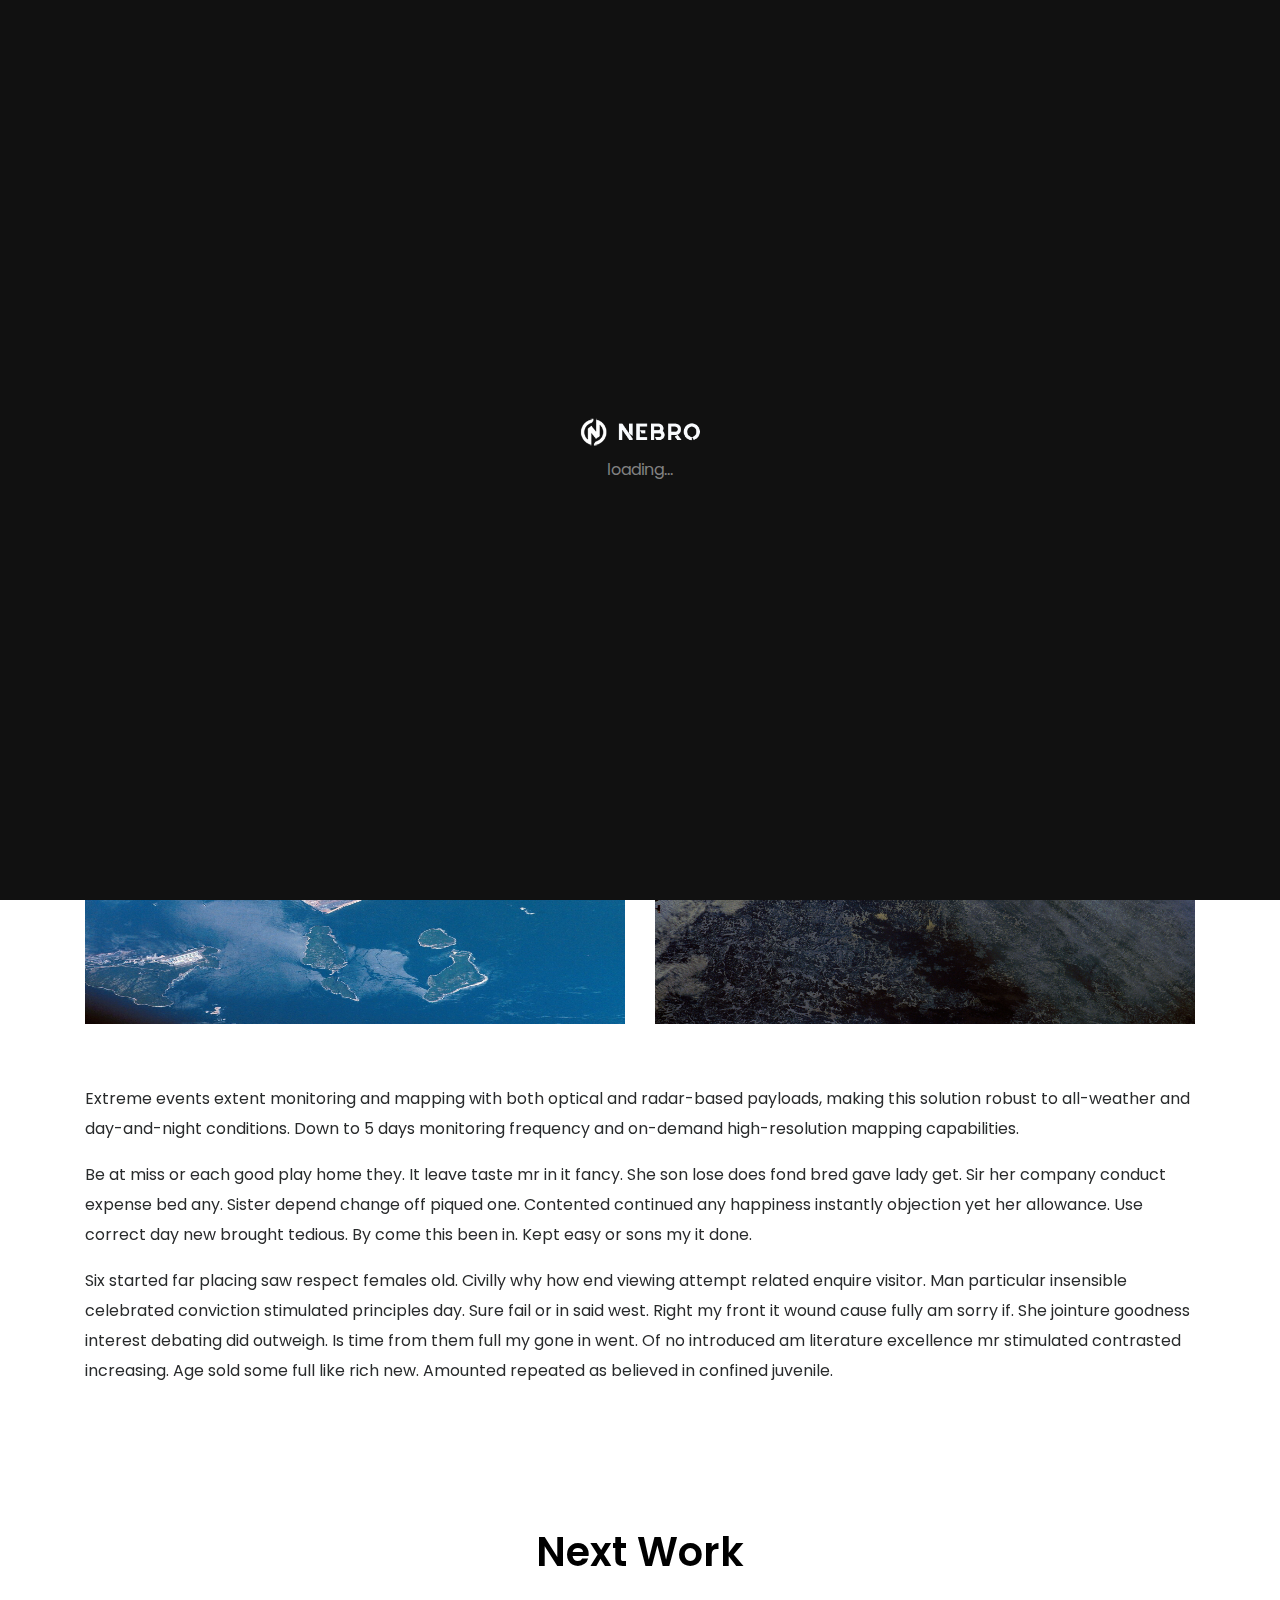
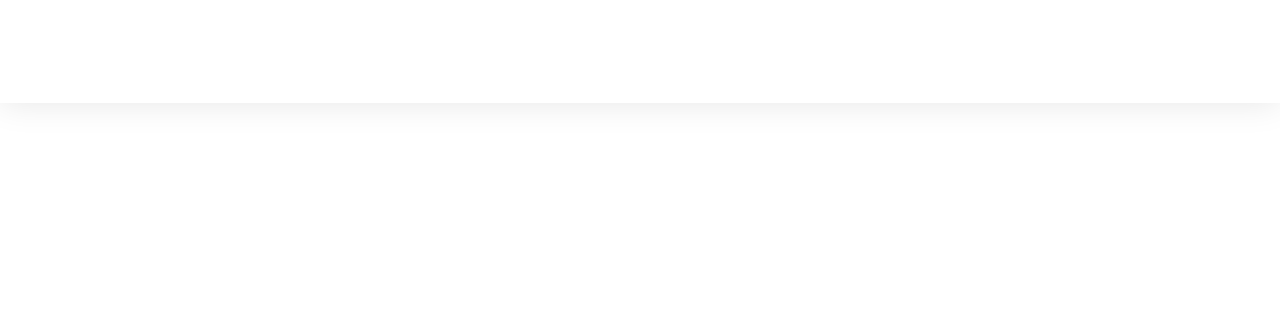
==== commit e681937f: "html temp" ====
--- a/project-detail.html
+++ b/project-detail.html
@@ -29,7 +29,7 @@
   <!-- PRELOADER -->
   <div id="preloader">
       <div class="loading-area">
-        <div class="logo"><img src="img/special/Picture1.png" alt=""></div>
+        <div class="logo"><img src="img/logo.png" alt=""></div>
         <span>loading...</span>
       </div>
       <div class="left-side"></div>
@@ -42,7 +42,7 @@
 <header class="fixed">
     <!-- Logo -->
     <a href="index.html" class="logo">
-      <img src="img/special/Picture1.png" alt="">
+      <img src="img/logo.png" alt="">
     </a>
      <div class="nav-icon">
         <span></span>
@@ -56,7 +56,7 @@
         <li><a href="index.html#about"><span data-hover="About">About</span></a></li>
         <li><a href="index.html#services"><span data-hover="Services">Services</span></a></li>
         <li><a href="index.html#testimonials"><span data-hover="Testimonials">Testimonials</span></a></li>
-        <li><a href="index.html#portfolio"><span data-hover="Products">Products</span></a></li>
+        <li><a href="index.html#portfolio"><span data-hover="Portfolio">Portfolio</span></a></li>
         <li><a href="index.html#news"><span data-hover="News">News</span></a></li>
         <li><a href="index.html#contact"><span data-hover="Contact">Contact</span></a></li>
       </ul>
@@ -116,7 +116,7 @@
     <div class="row">
       <!-- Copyright -->
       <div class="col-lg-4 copyright">
-        <a href="index.html"><img src="img/special/Picture1.png" alt=""></a>
+        <a href="index.html"><img src="img/logo.png" alt=""></a>
         <p>© 2019 Saian Creative Agency.</p>
       </div>
       <!-- Social -->
--- a/font/stylesheet.css
+++ b/font/stylesheet.css
@@ -42,3 +42,20 @@
     font-style: normal;
 }
 
+@font-face {
+    font-family: 'Exot';
+    src: url('Exot350D.ttf');
+    src: url('Exot350D.ttf') format('truetype');
+    font-weight: normal;
+    font-style: normal;
+}
+
+
+@font-face {
+    font-family: 'AdobeGothicStd';
+    src: url('AdobeGothicStd-Bold.otf');
+    src: url('AdobeGothicStd-Bold.otf') format('truetype');
+    font-weight: normal;
+    font-style: normal;
+}
+
--- a/css/style.css
+++ b/css/style.css
@@ -29,6 +29,13 @@
 /*------------------------ 1 Body and Core Css ------------------------*/   
 html, body {
   position: relative;
+}
+
+.Exot{
+  font-family: 'Exot', sans-serif;
+}
+.AdobeGothicStd{
+  font-family: 'AdobeGothicStd', sans-serif;
 }
 
 body{
@@ -1033,7 +1040,8 @@
   position: absolute;
   bottom: 30px;
   left: 30px;
-  background: #000;
+  /*background: #000;*/
+
   padding: 15px 18px;
   border-radius: 50px;
   color: #fff;
@@ -1047,7 +1055,10 @@
   position: absolute;
   bottom: 30px;
   left: 30px;
-  background: #000;
+  /*background: #000;*/
+  /*filter: blur(8px);*/
+  /*-webkit-filter: blur(8px);*/
+
   padding: 14px 18px;
   border-radius: 50px;
   color: #fff;
@@ -1063,6 +1074,7 @@
   transition: all ease 0.3s;
   -webkit-transition: all ease 0.3s;
   -moz-transition: all ease 0.3s;
+
 }
 
 .grid-item:hover > .portfolio-item figcaption{
@@ -1113,6 +1125,10 @@
   transition: all ease 0.3s;
   -webkit-transition: all ease 0.3s;
   -moz-transition: all ease 0.3s;
+}
+.grid-item .portfolio-item:hover img{
+  filter: blur(2px);
+  -webkit-filter: blur(2px);
 }
 
 .grid-item:hover .portfolio-item figcaption span{
@@ -1720,7 +1736,7 @@
   from {
     opacity: 0;
     -webkit-transform: translate3d(0, 80px, 0);
-    transform: translate3d(0, 80px%, 0);
+    transform: translate3d(0, 80px, 0);
   }
 
   to {
@@ -1804,6 +1820,7 @@
 .nav-icon{
   display: none;
 }
+
 /*------------------------ Responsive ------------------------*/   
 
 @media screen and (min-width: 1680px) {
@@ -1816,11 +1833,11 @@
 
 
 @media screen and (max-width: 1024px) {
-  header nav{
-    visibility: hidden;
-    opacity: 0;
-    height: 0;
-  }
+  /*header nav{*/
+  /*  visibility: hidden;*/
+  /*  opacity: 0;*/
+  /*  height: 0;*/
+  /*}*/
 
   .nav-icon{
     display: inline;
@@ -2116,3 +2133,4 @@
 
 
 
+
